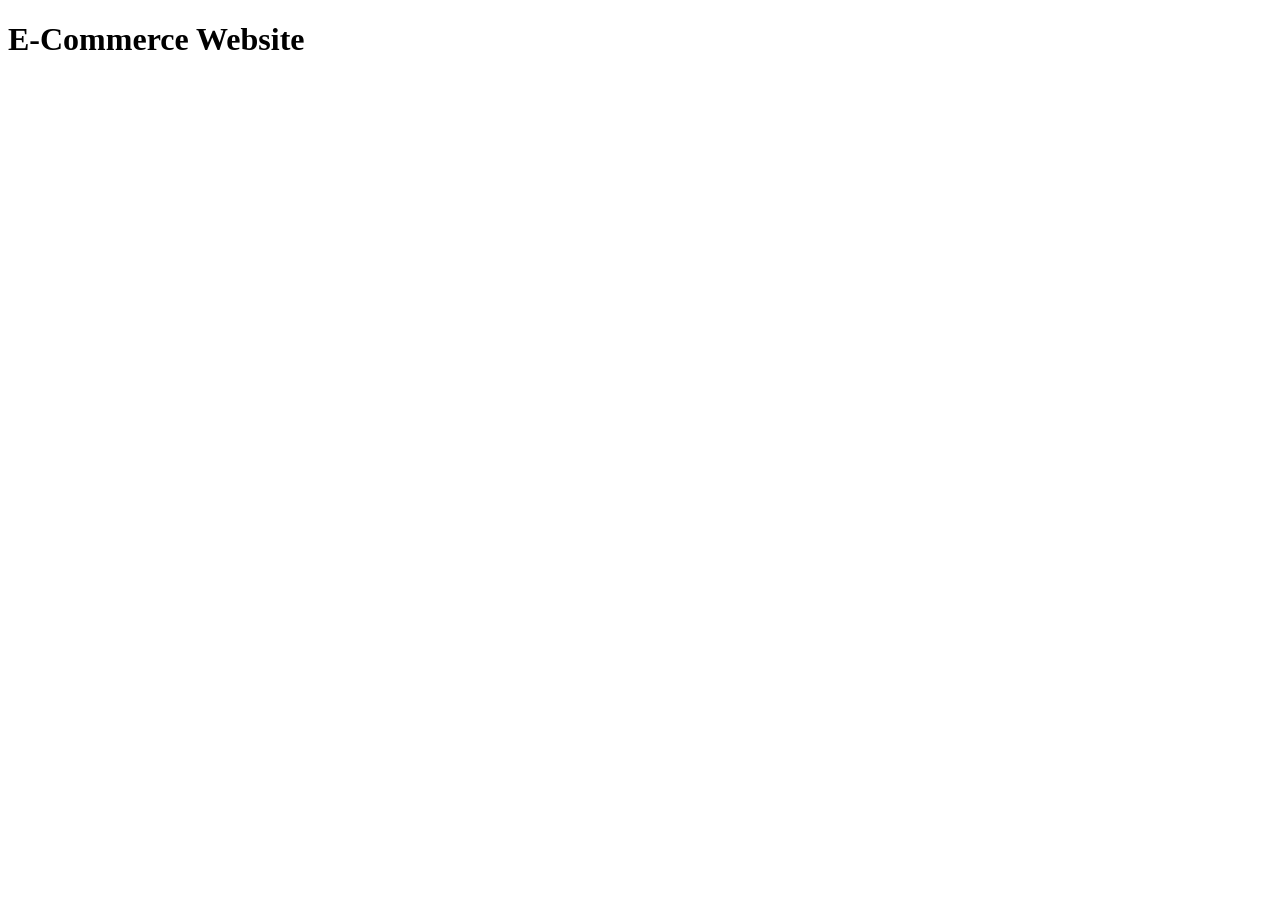
==== index.html @ e492d66d "Initial project setup" ====
<!DOCTYPE html>
<html lang="en">
<head>
    <meta charset="UTF-8">
    <meta name="viewport" content="width=device-width, initial-scale=1.0">
    <title>E-Commerce Website</title>
    <link rel="stylesheet" href="css/style.css">
</head>
<body>

    <h1>E-Commerce Website</h1>

    <script src="js/script.js"></script>
</body>
</html>
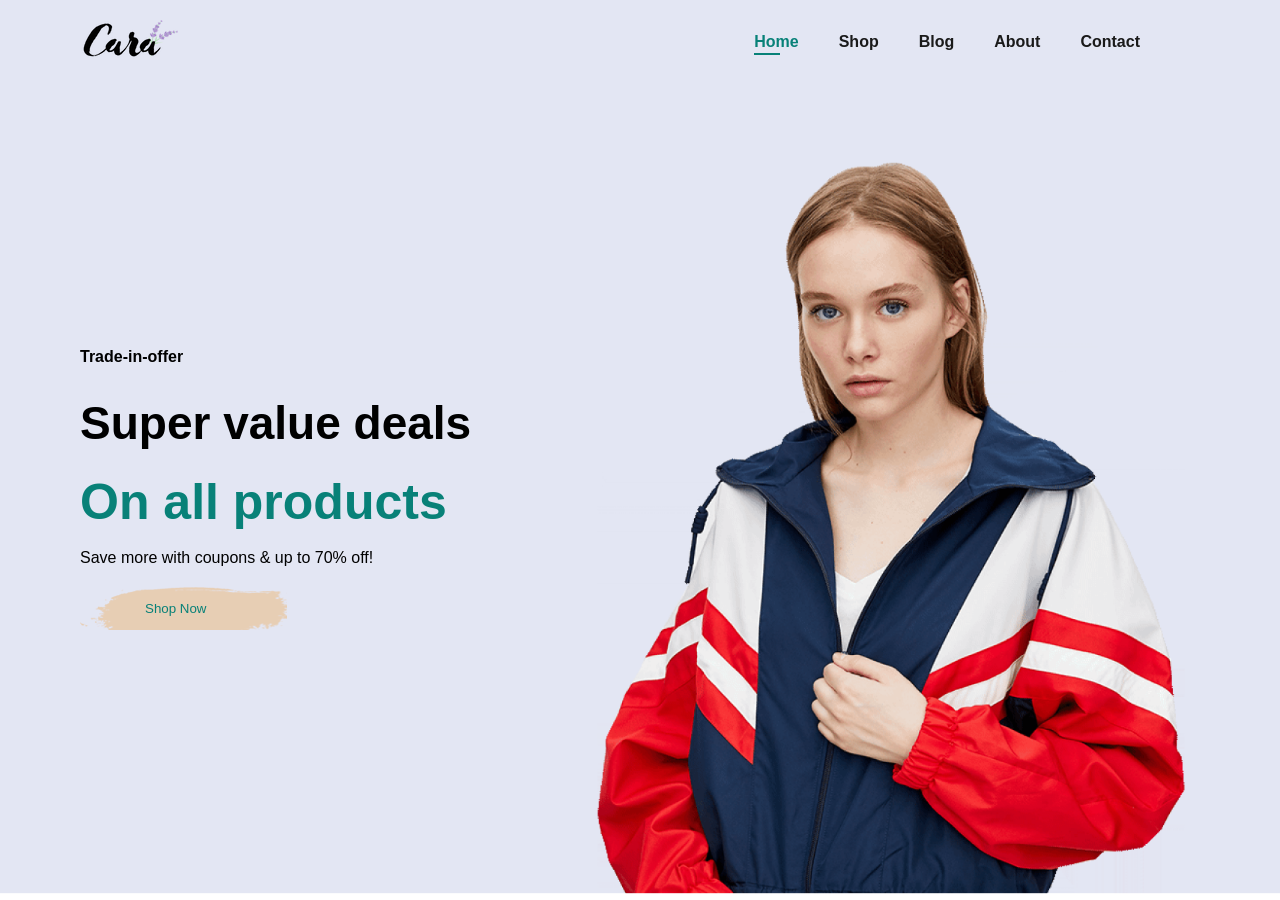
==== commit 92b157e1: "Update hero section styling" ====
--- a/index.html
+++ b/index.html
@@ -4,11 +4,33 @@
     <meta charset="UTF-8">
     <meta name="viewport" content="width=device-width, initial-scale=1.0">
     <title>E-Commerce Website</title>
+    <link rel="stylesheet" href="https://pro.fontawesome.com/releases/v5.10.0/css/all.css">
     <link rel="stylesheet" href="css/style.css">
 </head>
 <body>
+    <section id="header">
+        <a hfref="#"><img src="img/logo.png" cless="logo" alt=""</a>
 
-    <h1>E-Commerce Website</h1>
+        <div>
+            <ul id="navbar">
+                <li><a class ="active"href="index.html">Home</a></li>
+                 <li><a href="shop.html">Shop</a></li>
+                  <li><a href="blog.html">Blog</a></li>
+                   <li><a href="about.html">About</a></li>
+                    <li><a href="contact">Contact</a></li>
+                     <li><a href="cart.html"><i class="fa-solid fa-bag-shopping"></i></a></li>
+            </ul>
+        </div>
+    </section>
+
+    <section id="hero">
+        <h4>Trade-in-offer</h4>
+        <h2>Super value deals</h2>
+        <h1> On all products</h1>
+        <p>Save more with coupons & up to 70% off!  </p>
+        <button>Shop Now</button>
+    </section>
+
 
     <script src="js/script.js"></script>
 </body>
--- a/css/style.css
+++ b/css/style.css
@@ -0,0 +1,116 @@
+* {
+    margin: 0;
+    padding: 0;
+    box-sizing: border-box;
+    font-family: 'Spartan', sans-serif;
+}
+
+
+body{
+    width:100%;
+}
+
+/*Header start*/
+
+#header{
+    display:flex;
+    align-items:center;
+    justify-content:space-between;
+    padding:20px 80px;
+    background:#E3E6F3;
+    box-shadow:0px 5px 15px rgba(0,0,0,0.06);
+}
+
+#navbar{
+    display:flex;
+    align-items:center;
+    justify-content:center;
+
+}
+
+#navbar li{
+    list-style:none;
+    padding:0 20px;
+    position:relative;
+
+}
+
+#navbar li a{
+    text-decoration:none;
+    font-size:16px;
+    font-weight:600;
+    color:#1a1a1a;
+    transition:0.3s ease;
+
+}
+
+#navbar li a:hover,
+#navbar li a.active{
+    color:#088178;
+
+}
+
+#navbar li a.active::after,
+#navbar li a:hover::after{
+content: "";
+width:30%;
+height:2px;
+background:#088178;
+position:absolute;
+bottom:-4px;
+left:20px;
+
+}
+
+
+/*Home Page*/
+#hero{
+    background-image: url("../img/hero4.png");
+    height:90vh;
+    width:100%;
+    background-size:cover;
+    background-position:top 25% right 0;
+    padding:0 80px;
+    display:flex;
+    flex-direction:column;
+    align-items:flex-start;
+    justify-content:center;
+
+}
+
+#hero h4{
+    padding-bottom:15px;
+    
+}
+
+#hero h1{
+    color:#088178;
+    font-size:50px;
+    line-height:64px;
+
+}
+
+#hero h2{
+    font-size:46px;
+    margin:15px 0 20px 0;
+    line-height:54px;
+
+
+}
+
+#hero p{
+    font-size:16px;
+    margin:15px 0 20px 0;
+}
+
+
+#hero button{
+    background-image:url("../img/button.png");
+    background-color:transparent;
+    color:#088178;
+    border:0;
+    padding:14px 80px 14px 65px;
+    background-repeat:no-repeat;
+    cursor:pointer;
+
+}
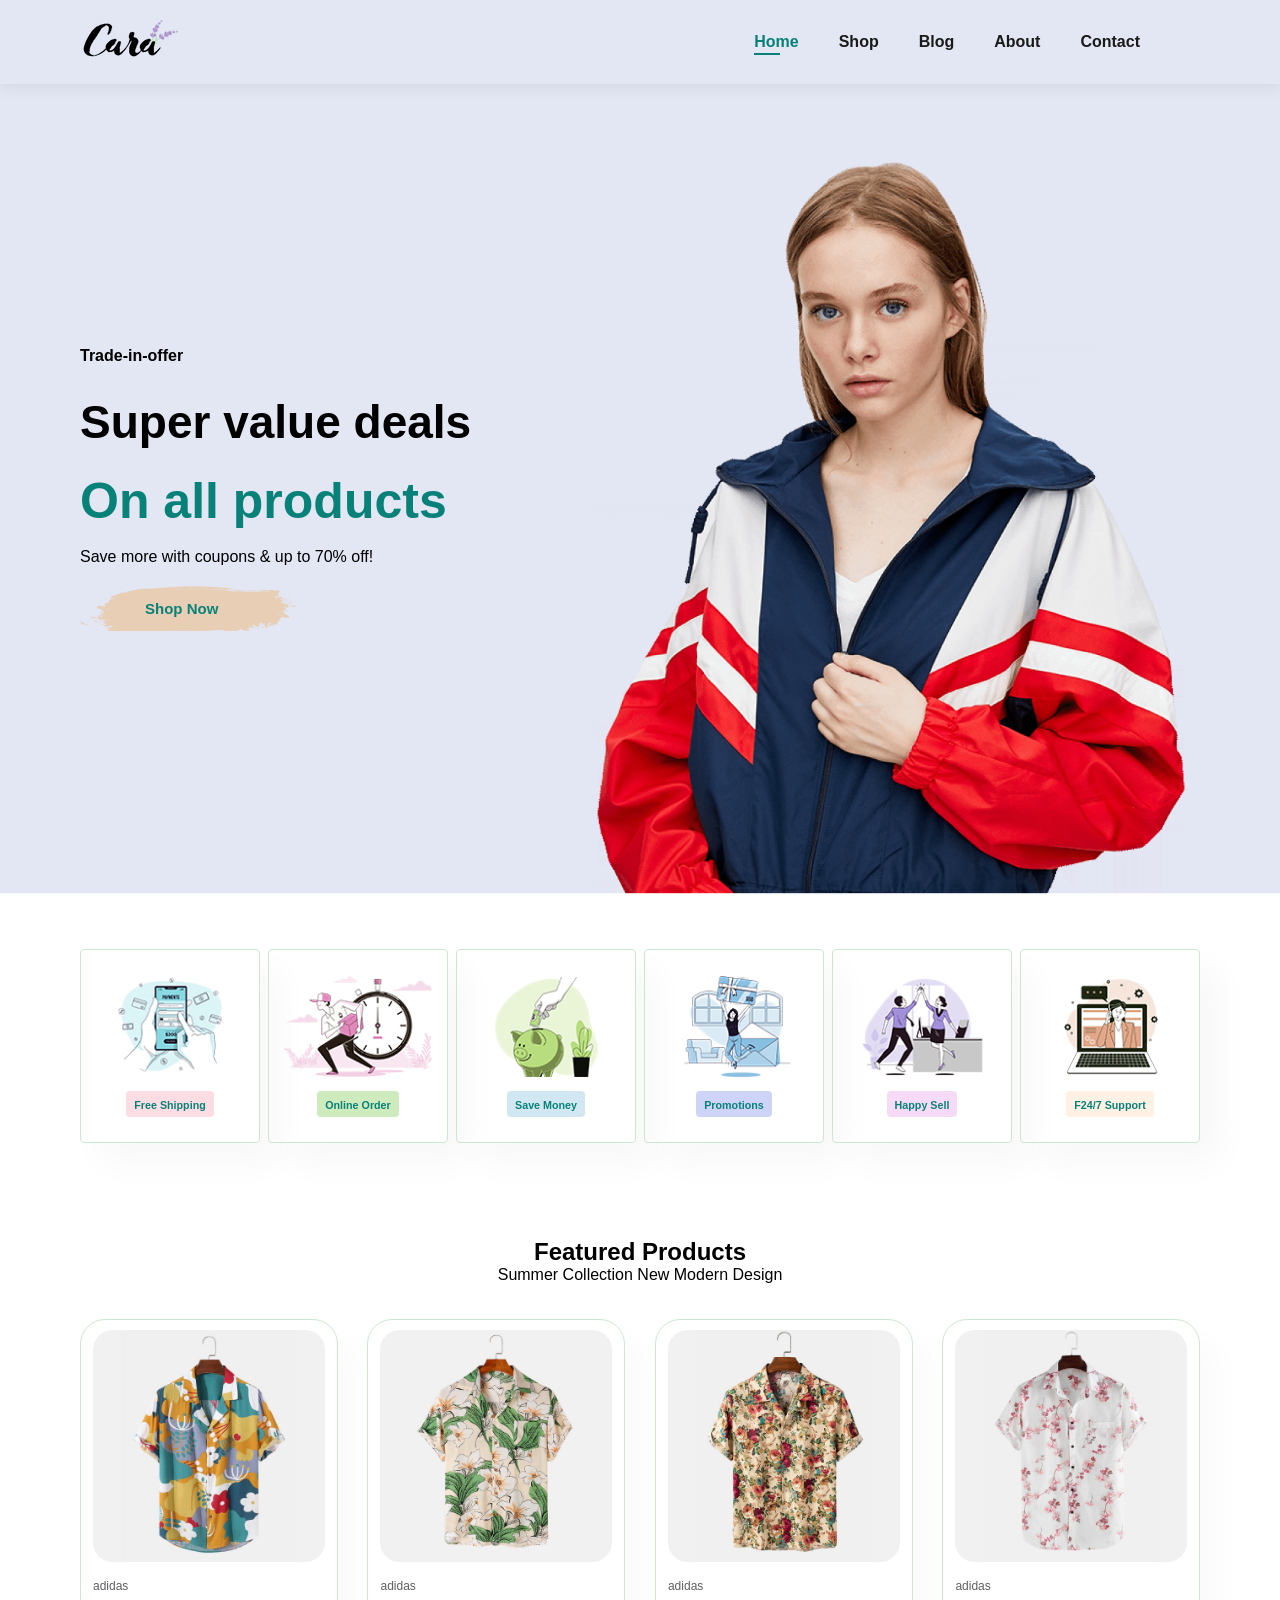
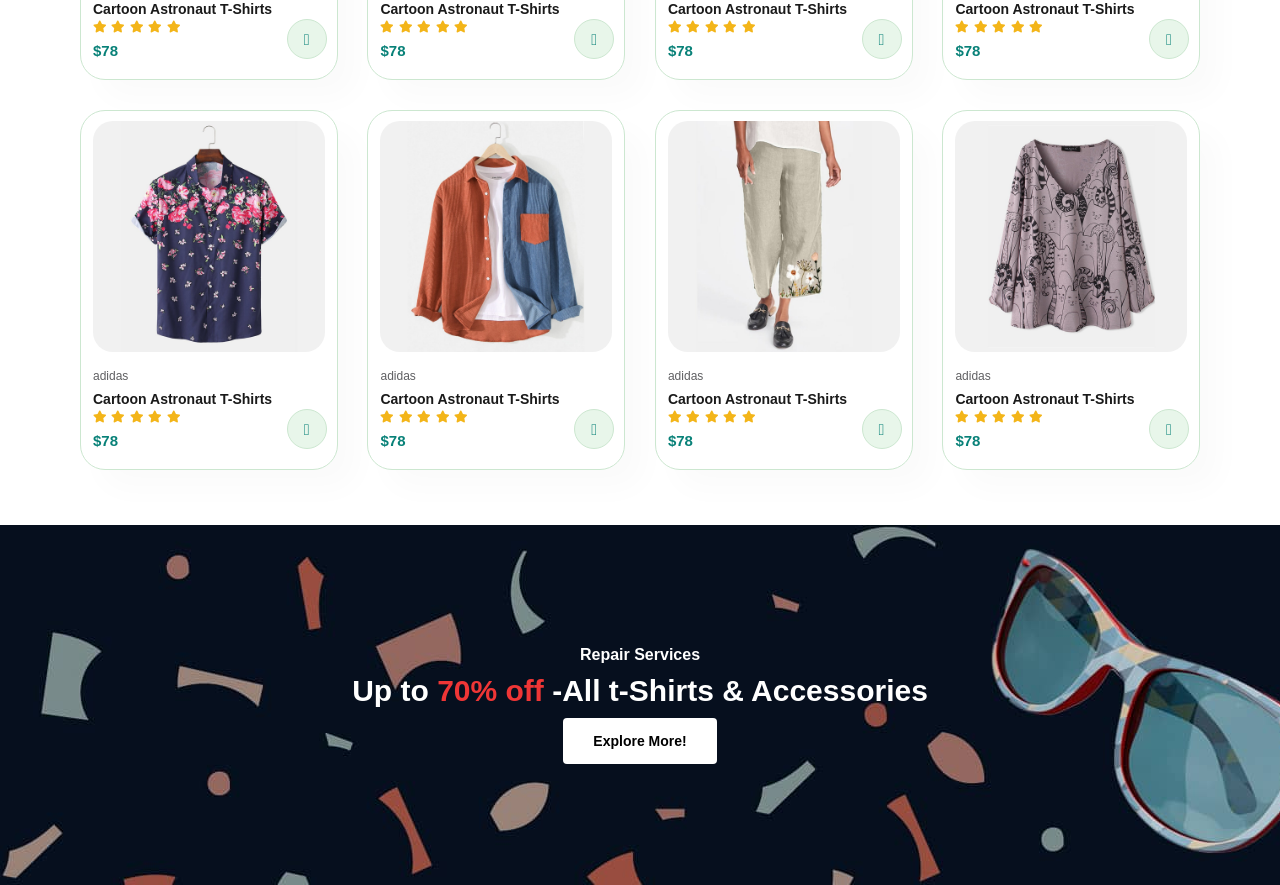
==== commit 0770e76a: "Update homepage HTML and CSS" ====
--- a/index.html
+++ b/index.html
@@ -9,7 +9,7 @@
 </head>
 <body>
     <section id="header">
-        <a hfref="#"><img src="img/logo.png" cless="logo" alt=""</a>
+        <a href="#"><img src="img/logo.png" class="logo" alt=""></a>
 
         <div>
             <ul id="navbar">
@@ -31,6 +31,197 @@
         <button>Shop Now</button>
     </section>
 
+    <section id="feature" class="section-p1">
+        <div class="fe-box">
+            <img src="img/features/f1.png" alt="">
+            <h6>Free Shipping</h6>
+        </div>
+
+        <div class="fe-box">
+            <img src="img/features/f2.png" alt="">
+            <h6>Online Order</h6>
+        </div>
+
+        <div class="fe-box">
+            <img src="img/features/f3.png" alt="">
+            <h6>Save Money</h6>
+        </div>
+        <div class="fe-box">
+            <img src="img/features/f4.png" alt="">
+            <h6>Promotions</h6>
+        </div>
+        <div class="fe-box">
+            <img src="img/features/f5.png" alt="">
+            <h6>Happy Sell</h6>
+        </div>
+        <div class="fe-box">
+            <img src="img/features/f6.png" alt="">
+            <h6>F24/7 Support</h6>
+        </div>
+        
+    </section>
+
+
+    <section id="product1" class="section-p1">
+        <h2>Featured Products </h2>
+        <p>Summer Collection New Modern Design</p>
+        <div class="pro-container">
+            <div class="pro">
+                <img src="img/products/f1.jpg" alt="">
+
+                <div class="des">
+                    <span>adidas</span>
+                    <h5>Cartoon Astronaut T-Shirts</h5>
+                    <div class="star">
+                        <i class="fas fa-star"></i>
+                        <i class="fas fa-star"></i>
+                        <i class="fas fa-star"></i>
+                        <i class="fas fa-star"></i>
+                        <i class="fas fa-star"></i>
+                    </div>
+                    <h4>$78</h4>
+                </div>
+                <a href="#"><i class="fal fa-shopping-cart cart"></i></a>
+            </div>
+
+            <div class="pro">
+                <img src="img/products/f2.jpg" alt="">
+
+                <div class="des">
+                    <span>adidas</span>
+                    <h5>Cartoon Astronaut T-Shirts</h5>
+                    <div class="star">
+                        <i class="fas fa-star"></i>
+                        <i class="fas fa-star"></i>
+                        <i class="fas fa-star"></i>
+                        <i class="fas fa-star"></i>
+                        <i class="fas fa-star"></i>
+                    </div>
+                    <h4>$78</h4>
+                </div>
+                <a href="#"><i class="fal fa-shopping-cart cart"></i></a>
+            </div>
+
+            <div class="pro">
+                <img src="img/products/f3.jpg" alt="">
+
+                <div class="des">
+                    <span>adidas</span>
+                    <h5>Cartoon Astronaut T-Shirts</h5>
+                    <div class="star">
+                        <i class="fas fa-star"></i>
+                        <i class="fas fa-star"></i>
+                        <i class="fas fa-star"></i>
+                        <i class="fas fa-star"></i>
+                        <i class="fas fa-star"></i>
+                    </div>
+                    <h4>$78</h4>
+                </div>
+                <a href="#"><i class="fal fa-shopping-cart cart"></i></a>
+            </div>
+
+            <div class="pro">
+                <img src="img/products/f4.jpg" alt="">
+
+                <div class="des">
+                    <span>adidas</span>
+                    <h5>Cartoon Astronaut T-Shirts</h5>
+                    <div class="star">
+                        <i class="fas fa-star"></i>
+                        <i class="fas fa-star"></i>
+                        <i class="fas fa-star"></i>
+                        <i class="fas fa-star"></i>
+                        <i class="fas fa-star"></i>
+                    </div>
+                    <h4>$78</h4>
+                </div>
+                <a href="#"><i class="fal fa-shopping-cart cart"></i></a>
+            </div>
+
+            <div class="pro">
+                <img src="img/products/f5.jpg" alt="">
+
+                <div class="des">
+                    <span>adidas</span>
+                    <h5>Cartoon Astronaut T-Shirts</h5>
+                    <div class="star">
+                        <i class="fas fa-star"></i>
+                        <i class="fas fa-star"></i>
+                        <i class="fas fa-star"></i>
+                        <i class="fas fa-star"></i>
+                        <i class="fas fa-star"></i>
+                    </div>
+                    <h4>$78</h4>
+                </div>
+                <a href="#"><i class="fal fa-shopping-cart cart"></i></a>
+            </div>
+
+            <div class="pro">
+                <img src="img/products/f6.jpg" alt="">
+
+                <div class="des">
+                    <span>adidas</span>
+                    <h5>Cartoon Astronaut T-Shirts</h5>
+                    <div class="star">
+                        <i class="fas fa-star"></i>
+                        <i class="fas fa-star"></i>
+                        <i class="fas fa-star"></i>
+                        <i class="fas fa-star"></i>
+                        <i class="fas fa-star"></i>
+                    </div>
+                    <h4>$78</h4>
+                </div>
+                <a href="#"><i class="fal fa-shopping-cart cart"></i></a>
+            </div>
+
+            <div class="pro">
+                <img src="img/products/f7.jpg" alt="">
+
+                <div class="des">
+                    <span>adidas</span>
+                    <h5>Cartoon Astronaut T-Shirts</h5>
+                    <div class="star">
+                        <i class="fas fa-star"></i>
+                        <i class="fas fa-star"></i>
+                        <i class="fas fa-star"></i>
+                        <i class="fas fa-star"></i>
+                        <i class="fas fa-star"></i>
+                    </div>
+                    <h4>$78</h4>
+                </div>
+                <a href="#"><i class="fal fa-shopping-cart cart"></i></a>
+            </div>
+
+            <div class="pro">
+                <img src="img/products/f8.jpg" alt="">
+
+                <div class="des">
+                    <span>adidas</span>
+                    <h5>Cartoon Astronaut T-Shirts</h5>
+                    <div class="star">
+                        <i class="fas fa-star"></i>
+                        <i class="fas fa-star"></i>
+                        <i class="fas fa-star"></i>
+                        <i class="fas fa-star"></i>
+                        <i class="fas fa-star"></i>
+                    </div>
+                    <h4>$78</h4>
+                </div>
+                <a href="#"><i class="fal fa-shopping-cart cart"></i></a>
+            </div>
+
+
+        </div>
+    </section>
+
+
+    <section id="banner" class="section-m1">
+        <h4>Repair Services</h4>
+        <h2>Up to <span>70% off</span> -All t-Shirts & Accessories</h2>
+        <button class="normal">Explore More!</button>
+    </section>
+   
+
 
     <script src="js/script.js"></script>
 </body>
--- a/css/style.css
+++ b/css/style.css
@@ -5,6 +5,19 @@
     font-family: 'Spartan', sans-serif;
 }
 
+button.normal{
+    font-size:14px;
+    font-weight:600;
+    padding:15px 30px;
+    color:black;
+    background-color:#fff;
+    border-radius:4px;
+    cursor:pointer;
+    border:none;
+    outline:none;
+    transition:0.2s;
+
+}
 
 body{
     width:100%;
@@ -19,6 +32,11 @@
     padding:20px 80px;
     background:#E3E6F3;
     box-shadow:0px 5px 15px rgba(0,0,0,0.06);
+    z-index:999;
+    position:sticky;
+    top:0;
+    left:0;
+
 }
 
 #navbar{
@@ -112,5 +130,194 @@
     padding:14px 80px 14px 65px;
     background-repeat:no-repeat;
     cursor:pointer;
-
-}
+    font-weight:700;
+    font-size:15px;
+
+}
+
+.section-p1{
+    padding:40px 80px;
+}
+
+ #feature{
+    display:flex;
+    align-items:center;
+    justify-content:space-between;
+    flex-wrap:wrap;
+ }
+
+ #feature .fe-box{
+    
+        width:180px;
+        text-align:center;
+        padding:25px 15px;
+        box-shadow:20px 20px 34px rgba(0,0,0,0.03);
+        border:1px solid #cce7d0;
+        border-radius:4px;
+        margin:15px 0;
+    }
+
+    #feature .fe-box:hover{
+         box-shadow:10px 10px 54px rgba(70,62,221,0.1);
+    }
+
+     #feature .fe-box img{
+        width:100%;
+        margin-bottom:10px;
+     }
+
+     #feature .fe-box h6{
+        display:inline-block;
+        padding:9px 8px 6px 8px;
+        line-height:1;
+        border-radius:4px;
+        color:#088178;
+        background-color:#fddde4;
+     }
+
+    #feature .fe-box:nth-child(2) h6{
+        background-color:#cdebbc;
+     }
+
+     #feature .fe-box:nth-child(3) h6{
+        background-color:#d1e8f2;
+     }
+
+      #feature .fe-box:nth-child(4) h6{
+        background-color :#cdd4f8;
+     }
+
+      #feature .fe-box:nth-child(5) h6{
+        background-color:#f6dbf6;
+     }
+
+      #feature .fe-box:nth-child(6) h6{
+        background-color:#fff2e5;
+     }
+
+
+     #product1{
+        text-align:center;
+     }
+
+     
+        #product1 .pro-container {
+    display: flex;
+    justify-content: space-between;
+    padding-top: 20px;
+    flex-wrap: wrap;
+}
+
+     #product1 .pro{
+        width:23%;
+        min-width:250px;
+        padding:10px 12px;
+        border:1px solid #cce7d0;
+          border-radius:25px;
+          cursor:pointer;
+          box-shadow:20px 20px 30px rgba(0, 0,0,0.02);
+          margin:15px 0;
+          transition:0.2s ease;
+          position:relative;
+     }
+
+      #product1 .pro:hover{
+        box-shadow:20px 20px 30px rgba(0, 0,0,0.06);
+      }
+
+     #product1 .pro img{
+        width:100%;
+        border-radius:20px;
+
+     }
+
+       #product1 .pro .des{
+        text-align:start;
+        padding:10px 0;
+
+       }
+
+       #product1 .pro .des span{
+        color:#606063;
+        font-size:12px;
+        
+       }
+
+       #product1 .pro .des h5{
+        padding-top:7px;
+        color:#1a1a1a;
+        font-size:14px;
+       }
+
+        #product1 .pro .des i{
+            font-size:12px;
+            color:rgb(243, 181, 25);
+
+        }
+
+        #product1 .pro .des h4{
+            padding-top:7px;
+            font-size:15px;
+            font-weight:700;
+            color:#088178;
+
+        }
+
+        #product1 .pro .cart{
+            width:40px;
+            height:40px;
+            line-height:40px;
+            border-radius:50px;
+            background-color:#e8f6ea;
+            font-weight:500;
+            color:#088178;
+            border:1px solid #cce7d0;
+            position:absolute;
+            bottom:20px;
+            right:10px;
+
+        }
+
+
+
+        #banner{
+            display:flex;
+            flex-direction:column;
+            justify-content:center;
+            align-items:center;
+            text-align:center;
+            background-image:url("../img/banner/b2.jpg");
+            width:100%;
+            height:40vh;
+            background-size:cover;
+            background-position:center;
+
+        }
+
+        #banner h4{
+            color:#fff;
+            font-size:16px;
+        }
+
+        #banner h2{
+            color:#fff;
+            font-size:30px;
+            padding:10px 0;
+        }
+
+         #banner h2 span{
+            color:#ef3636;
+            
+        }
+
+        #banner button:hover{
+            background-color:#088178;
+            color:#fff;
+        }
+
+
+
+
+     
+
+
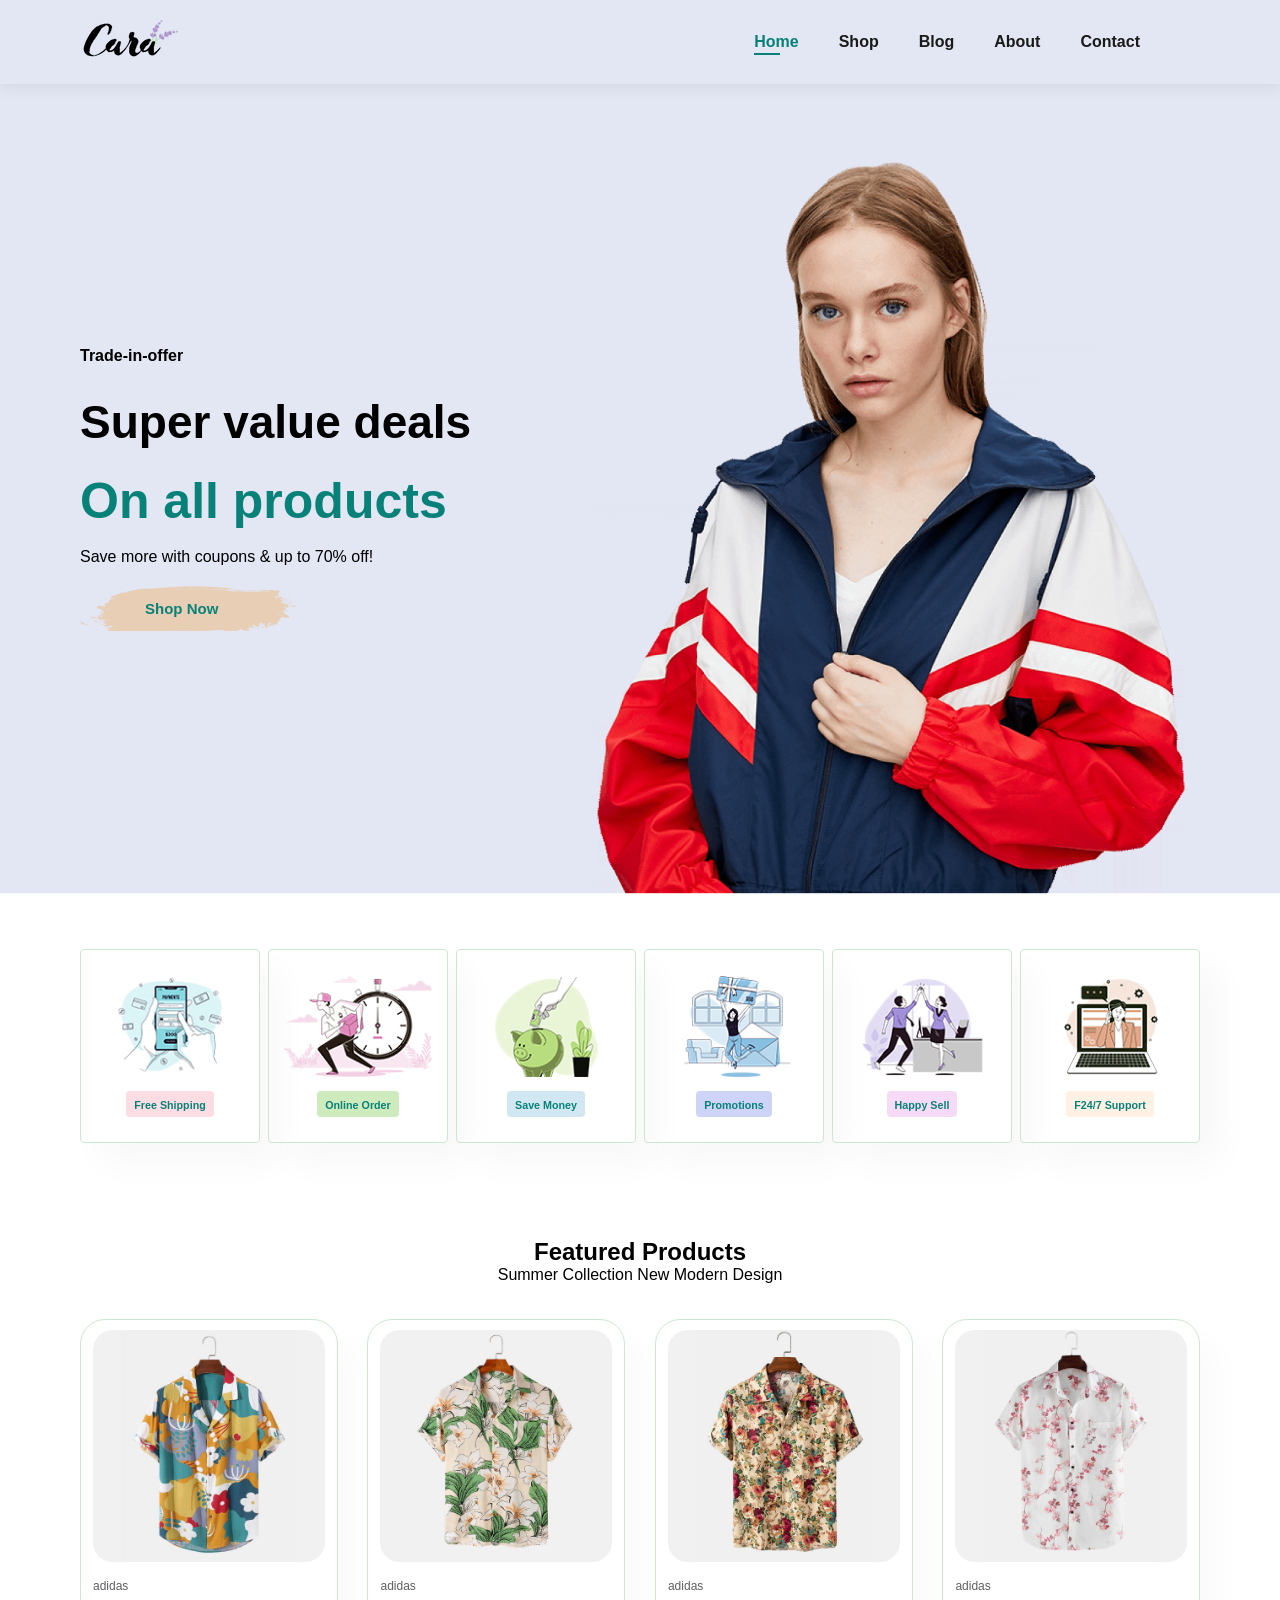
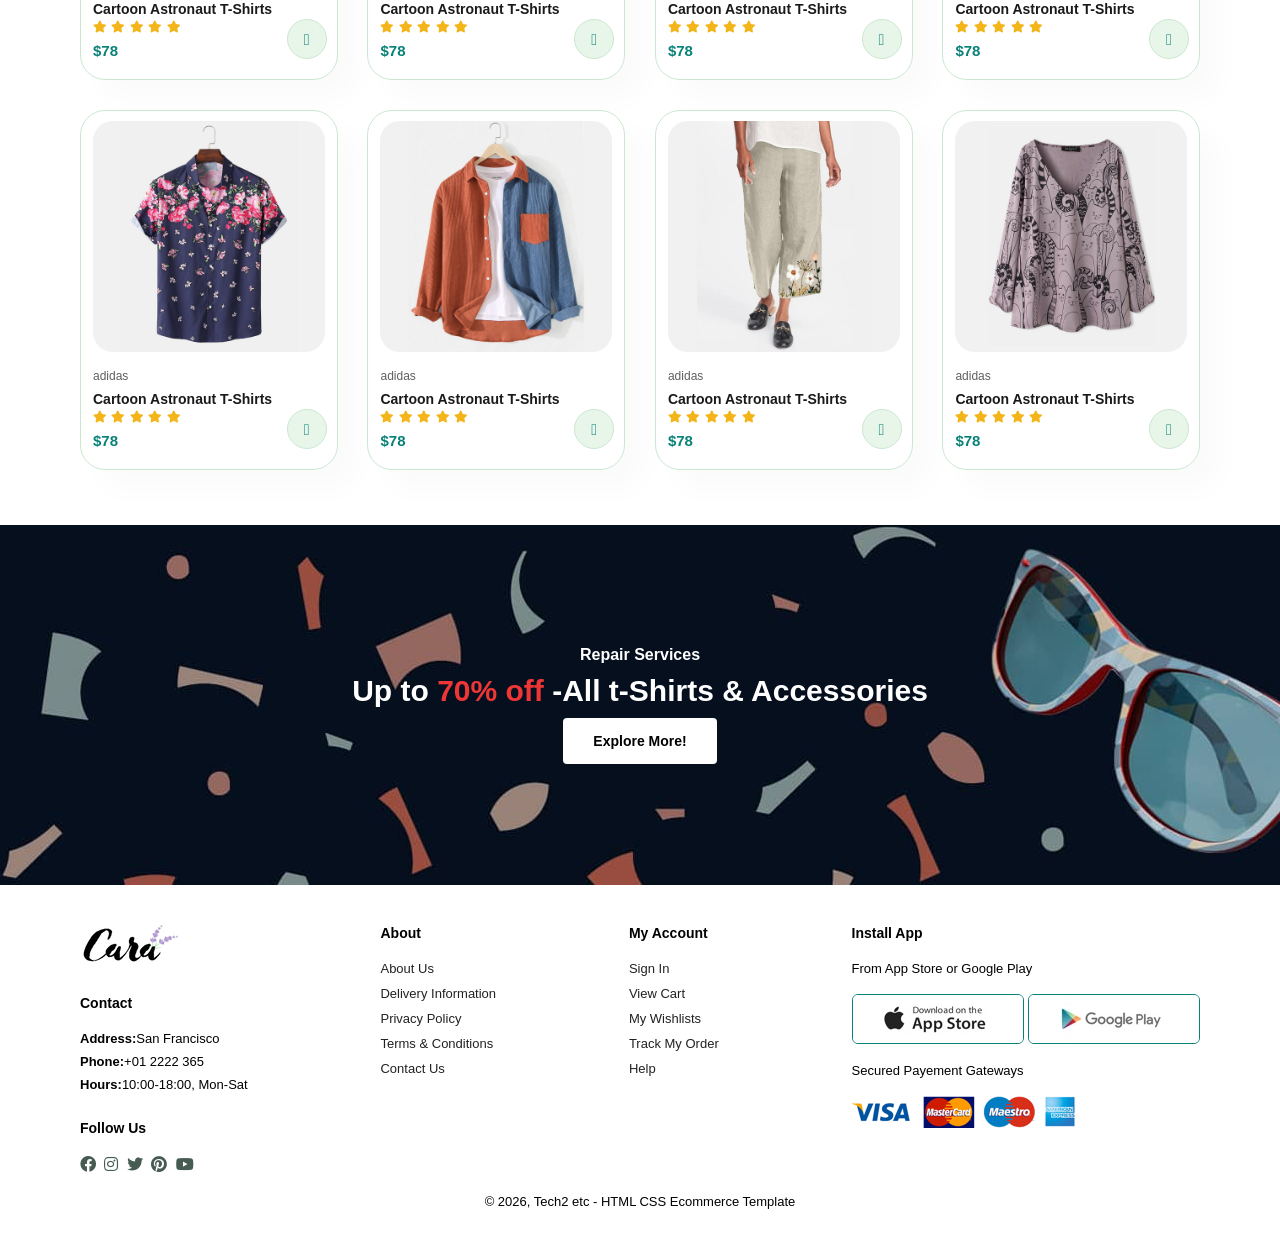
==== commit 46f608b5: "Add footer section" ====
--- a/index.html
+++ b/index.html
@@ -220,7 +220,62 @@
         <h2>Up to <span>70% off</span> -All t-Shirts & Accessories</h2>
         <button class="normal">Explore More!</button>
     </section>
-   
+
+    <!--Footer start-->
+
+   <footer class="section-p1">
+    <div class="col">
+        <img src="img/logo.png" alt="" class="logo">
+        <h4>Contact</h4>
+        <p><strong>Address:</strong>San Francisco</p>
+        <p><strong>Phone:</strong>+01 2222 365</p>
+        <p><strong>Hours:</strong>10:00-18:00, Mon-Sat</p>
+        <div class="follow">
+            <h4>Follow Us</h4>
+            <div class="icons">
+                <i class="fab fa-facebook"></i>
+                <i class="fab fa-instagram"></i>
+                <i class="fab fa-twitter"></i>
+                <i class="fab fa-pinterest"></i>
+                <i class="fab fa-youtube"></i>
+            </div>
+        </div>
+    </div>
+    <div class="col">
+        <h4>
+            About
+        </h4>
+        <a href="#">About Us</a>
+        <a href="#">Delivery Information</a>
+        <a href="#">Privacy Policy</a>
+        <a href="#">Terms & Conditions</a>
+        <a href="#">Contact Us</a>
+    </div>
+        <div class="col">
+        <h4>
+          My Account
+        </h4>
+        <a href="#">Sign In</a>
+        <a href="#">View Cart</a>
+        <a href="#">My Wishlists</a>
+        <a href="#">Track My Order</a>
+        <a href="#">Help</a>
+    </div>
+    <div class="install">
+        <h4>Install App</h4>
+        <p>From App Store or Google Play</p>
+        <div class="row">
+            <img src="img/pay/app.jpg" alt="">
+            <img src="img/pay/play.jpg" alt="">
+        </div>
+        <p>Secured Payement Gateways</p>
+        <img src="img/pay/pay.png" alt="">
+    </div>
+    <div class="copyright">
+        <p>&copy; 2026, Tech2 etc - HTML CSS Ecommerce Template</p>
+    </div>
+
+   </footer>
 
 
     <script src="js/script.js"></script>
--- a/css/style.css
+++ b/css/style.css
@@ -314,10 +314,60 @@
             background-color:#088178;
             color:#fff;
         }
-
-
-
-
-     
-
-
+/*Footer start*/
+
+
+footer{
+    display: flex;
+    flex-wrap: wrap;
+    justify-content: space-between;
+}
+footer .col{
+    display: flex;
+    flex-direction: column;
+    align-items: flex-start;
+    margin-bottom: 20px;
+
+}
+footer .logo{
+    margin-bottom: 30px;
+}
+footer h4{
+    font-size: 14px;
+    padding-bottom: 20px;
+}
+footer p {
+    font-size: 13px;
+    margin: 0 0 8px 0;
+}
+footer a {
+    font-size: 13px;
+    text-decoration: none;
+    color: #222;
+    margin-bottom: 10px;
+}
+footer .follow{
+    margin-top: 20px;
+}
+footer .follow i{
+    color: #465b52;
+    padding-right: 4px;
+    cursor: pointer;
+}
+footer .install .row img{
+    border: 1px solid #088178;
+    border-radius: 6px;
+}
+footer .install img{
+    margin: 10px 0 15px 0;
+}
+footer .follow i:hover,
+footer a:hover{
+    color: #088178;
+}
+footer .copyright{
+    width: 100%;
+    text-align: center;
+}
+
+
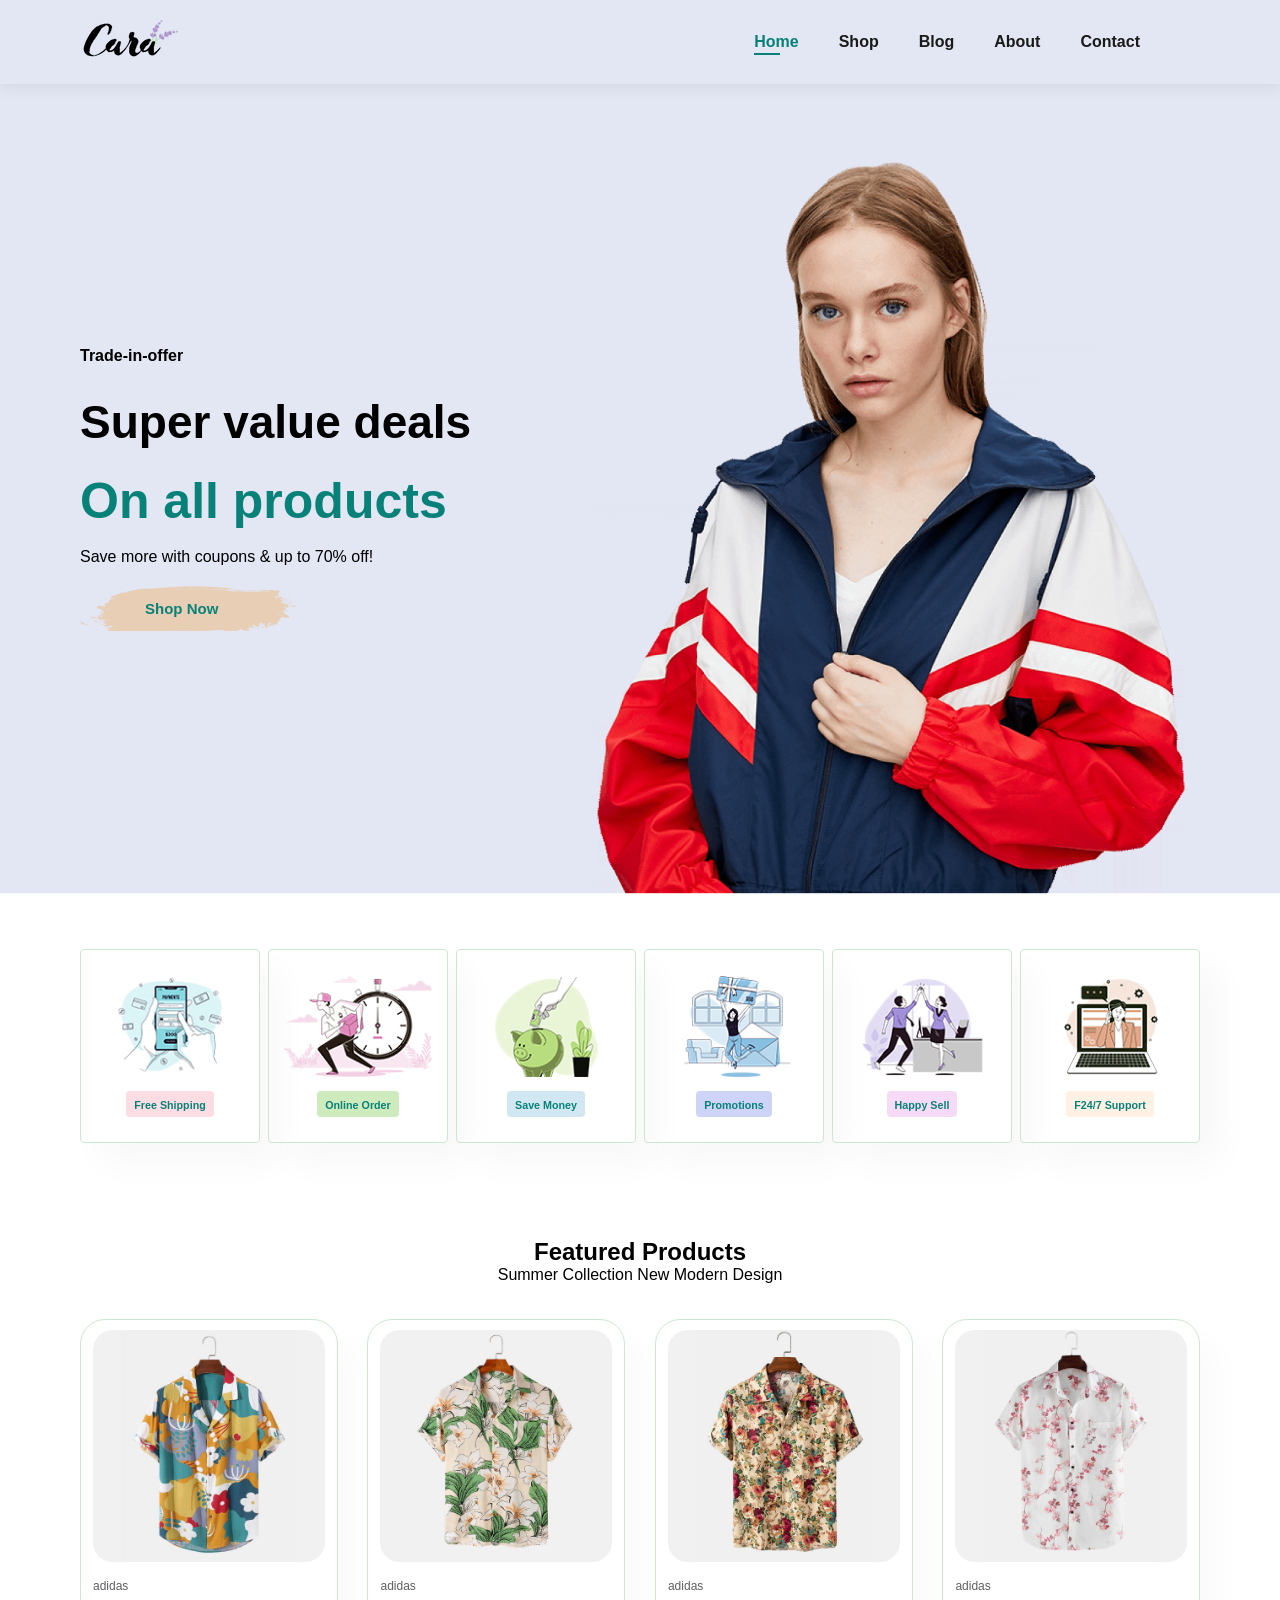
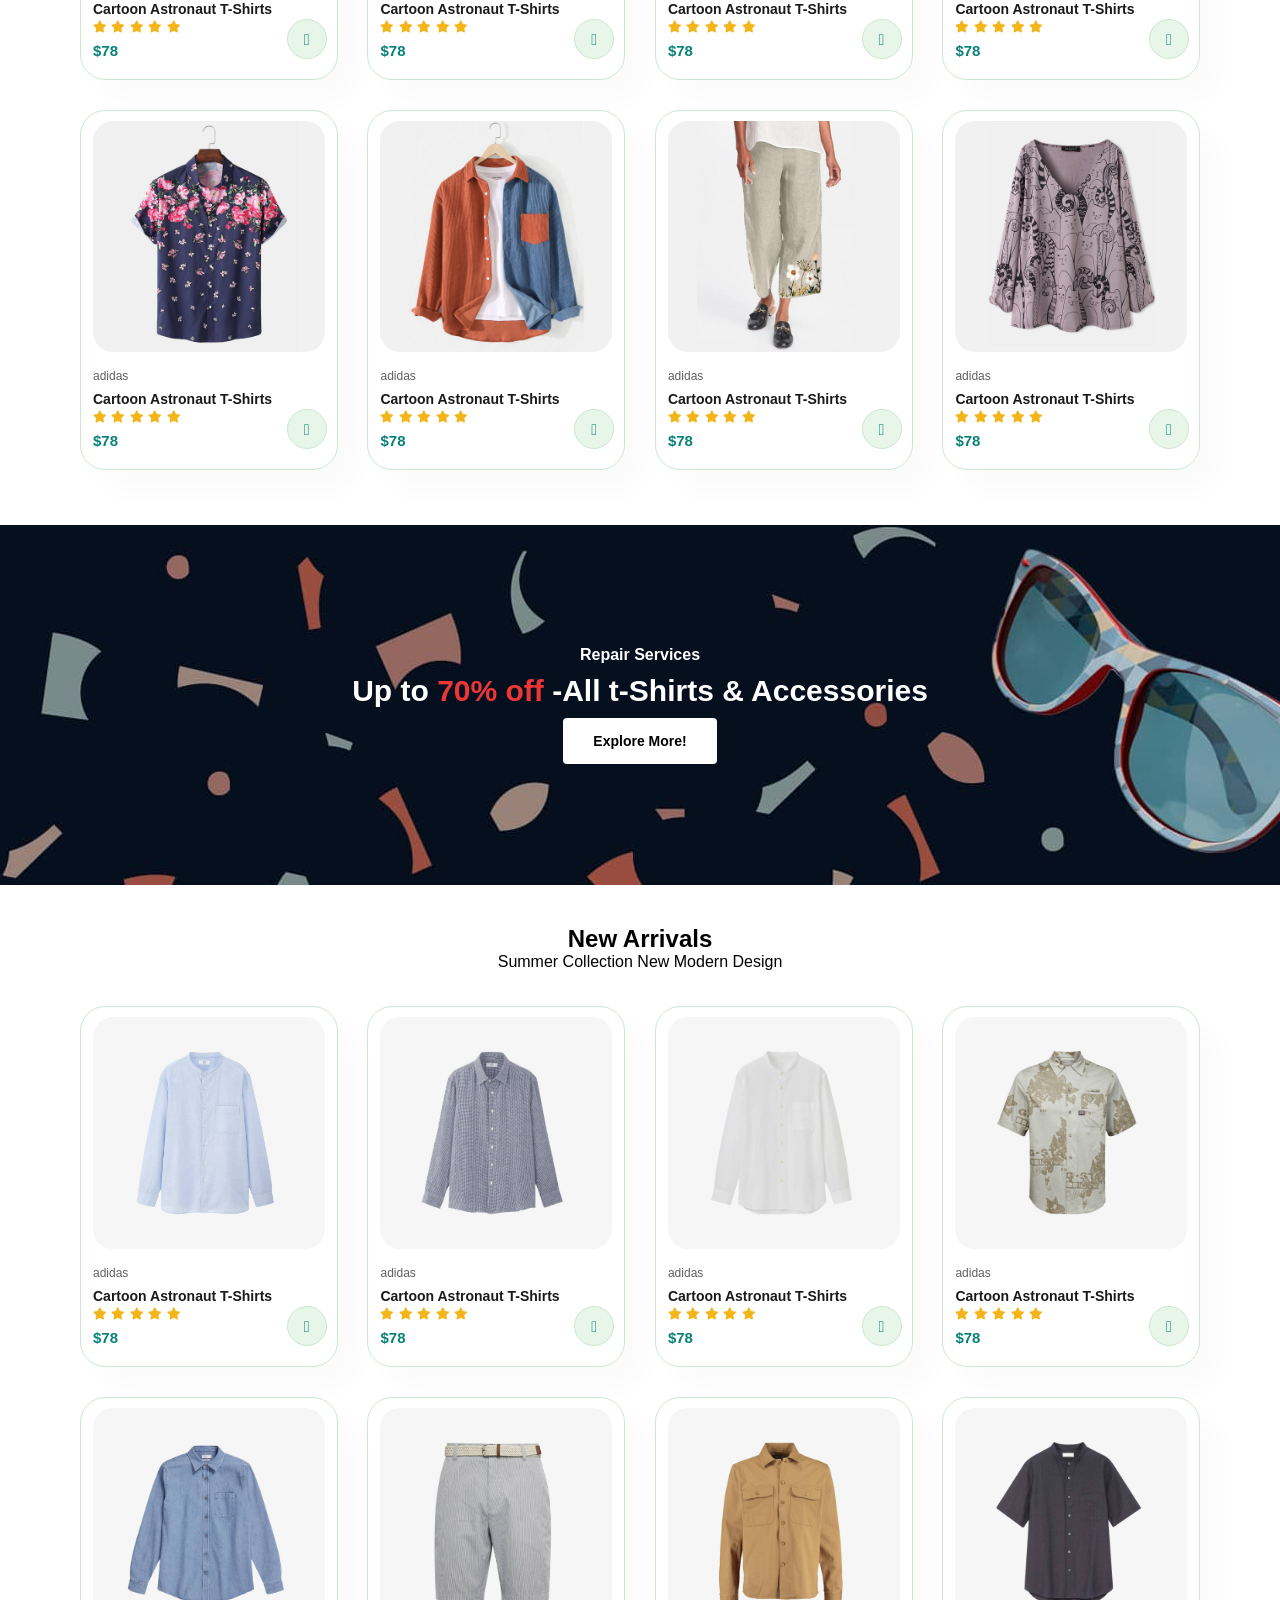
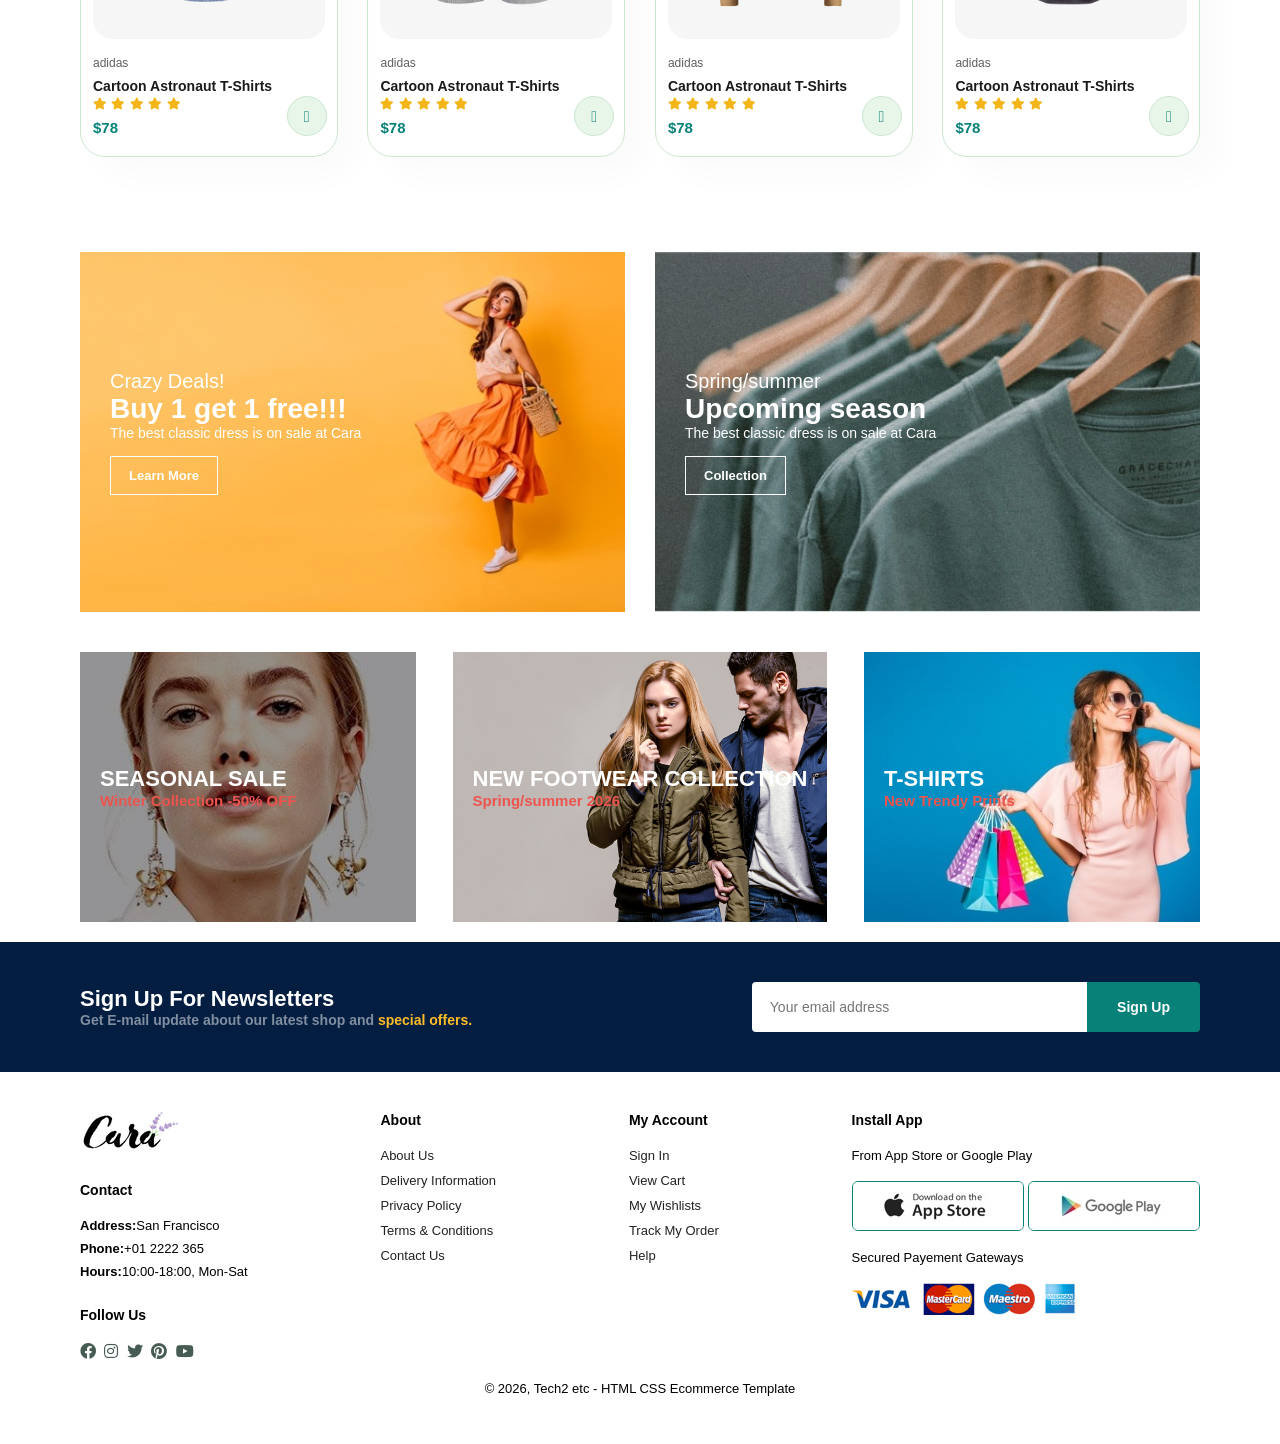
==== commit af42e9fc: "Added new arrivals and newsletter section" ====
--- a/index.html
+++ b/index.html
@@ -219,6 +219,206 @@
         <h4>Repair Services</h4>
         <h2>Up to <span>70% off</span> -All t-Shirts & Accessories</h2>
         <button class="normal">Explore More!</button>
+    </section>
+
+<!--New Arrival section-->
+<section id="product1" class="section-p1">
+        <h2>New Arrivals </h2>
+        <p>Summer Collection New Modern Design</p>
+        <div class="pro-container">
+            <div class="pro">
+                <img src="img/products/n1.jpg" alt="">
+
+                <div class="des">
+                    <span>adidas</span>
+                    <h5>Cartoon Astronaut T-Shirts</h5>
+                    <div class="star">
+                        <i class="fas fa-star"></i>
+                        <i class="fas fa-star"></i>
+                        <i class="fas fa-star"></i>
+                        <i class="fas fa-star"></i>
+                        <i class="fas fa-star"></i>
+                    </div>
+                    <h4>$78</h4>
+                </div>
+                <a href="#"><i class="fal fa-shopping-cart cart"></i></a>
+            </div>
+
+            <div class="pro">
+                <img src="img/products/n2.jpg" alt="">
+
+                <div class="des">
+                    <span>adidas</span>
+                    <h5>Cartoon Astronaut T-Shirts</h5>
+                    <div class="star">
+                        <i class="fas fa-star"></i>
+                        <i class="fas fa-star"></i>
+                        <i class="fas fa-star"></i>
+                        <i class="fas fa-star"></i>
+                        <i class="fas fa-star"></i>
+                    </div>
+                    <h4>$78</h4>
+                </div>
+                <a href="#"><i class="fal fa-shopping-cart cart"></i></a>
+            </div>
+
+            <div class="pro">
+                <img src="img/products/n3.jpg" alt="">
+
+                <div class="des">
+                    <span>adidas</span>
+                    <h5>Cartoon Astronaut T-Shirts</h5>
+                    <div class="star">
+                        <i class="fas fa-star"></i>
+                        <i class="fas fa-star"></i>
+                        <i class="fas fa-star"></i>
+                        <i class="fas fa-star"></i>
+                        <i class="fas fa-star"></i>
+                    </div>
+                    <h4>$78</h4>
+                </div>
+                <a href="#"><i class="fal fa-shopping-cart cart"></i></a>
+            </div>
+
+            <div class="pro">
+                <img src="img/products/n4.jpg" alt="">
+
+                <div class="des">
+                    <span>adidas</span>
+                    <h5>Cartoon Astronaut T-Shirts</h5>
+                    <div class="star">
+                        <i class="fas fa-star"></i>
+                        <i class="fas fa-star"></i>
+                        <i class="fas fa-star"></i>
+                        <i class="fas fa-star"></i>
+                        <i class="fas fa-star"></i>
+                    </div>
+                    <h4>$78</h4>
+                </div>
+                <a href="#"><i class="fal fa-shopping-cart cart"></i></a>
+            </div>
+
+            <div class="pro">
+                <img src="img/products/n5.jpg" alt="">
+
+                <div class="des">
+                    <span>adidas</span>
+                    <h5>Cartoon Astronaut T-Shirts</h5>
+                    <div class="star">
+                        <i class="fas fa-star"></i>
+                        <i class="fas fa-star"></i>
+                        <i class="fas fa-star"></i>
+                        <i class="fas fa-star"></i>
+                        <i class="fas fa-star"></i>
+                    </div>
+                    <h4>$78</h4>
+                </div>
+                <a href="#"><i class="fal fa-shopping-cart cart"></i></a>
+            </div>
+
+            <div class="pro">
+                <img src="img/products/n6.jpg" alt="">
+
+                <div class="des">
+                    <span>adidas</span>
+                    <h5>Cartoon Astronaut T-Shirts</h5>
+                    <div class="star">
+                        <i class="fas fa-star"></i>
+                        <i class="fas fa-star"></i>
+                        <i class="fas fa-star"></i>
+                        <i class="fas fa-star"></i>
+                        <i class="fas fa-star"></i>
+                    </div>
+                    <h4>$78</h4>
+                </div>
+                <a href="#"><i class="fal fa-shopping-cart cart"></i></a>
+            </div>
+
+            <div class="pro">
+                <img src="img/products/n7.jpg" alt="">
+
+                <div class="des">
+                    <span>adidas</span>
+                    <h5>Cartoon Astronaut T-Shirts</h5>
+                    <div class="star">
+                        <i class="fas fa-star"></i>
+                        <i class="fas fa-star"></i>
+                        <i class="fas fa-star"></i>
+                        <i class="fas fa-star"></i>
+                        <i class="fas fa-star"></i>
+                    </div>
+                    <h4>$78</h4>
+                </div>
+                <a href="#"><i class="fal fa-shopping-cart cart"></i></a>
+            </div>
+
+            <div class="pro">
+                <img src="img/products/n8.jpg" alt="">
+
+                <div class="des">
+                    <span>adidas</span>
+                    <h5>Cartoon Astronaut T-Shirts</h5>
+                    <div class="star">
+                        <i class="fas fa-star"></i>
+                        <i class="fas fa-star"></i>
+                        <i class="fas fa-star"></i>
+                        <i class="fas fa-star"></i>
+                        <i class="fas fa-star"></i>
+                    </div>
+                    <h4>$78</h4>
+                </div>
+                <a href="#"><i class="fal fa-shopping-cart cart"></i></a>
+            </div>
+
+
+        </div>
+    </section>
+
+    <section id="sm-banner" class="section-p1">
+        <div class="banner-box">
+            <h4>Crazy Deals!</h4>
+            <h2>Buy 1 get 1 free!!!</h2>
+            <span>The best classic dress is on sale at Cara</span>
+            <button class="white"> Learn More</button>
+        </div>
+
+         <div class="banner-box banner-box2">
+            <h4>Spring/summer</h4>
+            <h2>Upcoming season</h2>
+            <span>The best classic dress is on sale at Cara</span>
+            <button class="white"> Collection</button>
+        </div>
+
+    </section>
+
+    <section id="banner3">
+        <div class="banner-box ">
+            <h2>SEASONAL SALE</h2>
+            <h3>Winter Collection -50% OFF</h3>
+        </div>
+
+         <div class="banner-box banner-box2">
+            <h2>NEW FOOTWEAR COLLECTION</h2>
+            <h3>Spring/summer 2026</h3>
+        </div>
+
+         <div class="banner-box banner-box3">
+            <h2>T-SHIRTS</h2>
+            <h3>New Trendy Prints</h3>
+        </div>
+    </section>
+
+    <section id="newsletter" class="section-p1 section-m1">
+        <div class="newstext">
+            <h4>Sign Up For Newsletters</h4>
+            <p>Get E-mail update about our latest shop and <span>special offers.</span></p>
+
+        </div>
+
+        <div class="form">
+           <input type="text" placeholder="Your email address">
+           <button class="normal">Sign Up</button>
+        </div>
     </section>
 
     <!--Footer start-->
--- a/css/style.css
+++ b/css/style.css
@@ -14,6 +14,19 @@
     border-radius:4px;
     cursor:pointer;
     border:none;
+    outline:none;
+    transition:0.2s;
+
+}
+
+button.white{
+    font-size:13px;
+    font-weight:600;
+    padding:11px 18px;
+    color:#fff;
+    background-color:transparent;
+    cursor:pointer;
+    border:1px solid #fff;
     outline:none;
     transition:0.2s;
 
@@ -278,7 +291,7 @@
 
         }
 
-
+/*Banners section*/
 
         #banner{
             display:flex;
@@ -314,9 +327,163 @@
             background-color:#088178;
             color:#fff;
         }
+
+        #sm-banner{
+            display:flex;
+            justify-content:space-between;
+            flex-wrap:wrap;
+            gap:30px;
+
+        }
+
+       #sm-banner .banner-box{
+    display:flex;
+    flex-direction:column;
+    justify-content:center;
+    align-items:flex-start;
+    background-image:url("../img/banner/b17.jpg");
+    width:calc(50% - 15px);
+    min-width:0;
+    height:40vh;
+    background-size:cover;
+    background-position:center;
+    padding:30px;
+}
+
+        #sm-banner .banner-box2{
+            background-image:url("../img/banner/b10.jpg");
+         }
+
+        #sm-banner h4{
+            color:#fff;
+            font-size:20px;
+            font-weight:300;
+        }
+
+         #sm-banner h2{
+            color:#fff;
+            font-size:28px;
+            font-weight:800;
+        }
+
+        #sm-banner span{
+            color:#fff;
+            font-size:14px;
+            font-weight:500;
+            padding-bottom:15px;
+        }
+
+        #sm-banner .banner-box:hover button{
+            background:#088178;
+            border:1px solid #088178;
+        }
+        
+          #banner3{
+            display:flex;
+            justify-content:space-between;
+            flex-wrap:wrap;
+            padding: 0 80px;
+
+          }
+        
+         #banner3 .banner-box{
+             display:flex;
+            flex-direction:column;
+            justify-content:center;
+            align-items:flex-start;
+            background-image:url("../img/banner/b7.jpg");
+            min-width:30%;
+            height:30vh;
+            background-size:cover;
+            background-position:center;
+            padding:20px;
+            margin-bottom:20px;
+
+
+        }
+
+         #banner3 .banner-box2{
+             background-image:url("../img/banner/b4.jpg");
+         }
+
+          #banner3 .banner-box3{
+             background-image:url("../img/banner/b18.jpg");
+         }
+
+          #banner3 h2{
+            color:#fff;
+            font-weight:900;
+            font-size:22px;
+          }
+
+           #banner3 h3{
+            color:#ec544e;
+            font-weight:800;
+            font-size:15px;
+          }
+
+/* Newsletter section*/
+
+#newsletter{
+    display:flex;
+    justify-content:space-between;
+    flex-wrap:wrap;
+    align-items:center;
+    background-image:url("img/banner/b14.png");
+    background-repeat:no-repeat;
+    background-position:20% 30%;
+    background-color:#041e42;
+
+}
+
+#newsletter h4{
+    font-size:22px;
+    font-weight:700;
+    color:#fff;
+
+}
+
+#newsletter p{
+    font-size:14px;
+    font-weight:600;
+    color:#818ea0;
+}
+
+#newsletter p span{
+    color:#ffbd27;
+}
+
+#newsletter .form{
+    display:flex;
+    width:40%;
+
+}
+
+#newsletter input{
+    height:3.125rem;
+    padding:0 1.2em;
+    font-size:14px;
+    width:100%;
+    border:1px solid transparent;
+    border-radius:4px;
+    outline:none;
+    border-top-right-radius:0;
+    border-bottom-right-radius:0;
+}
+
+#newsletter button{
+    background-color:#088178;
+    color:#fff;
+    white-space:nowrap;
+     border-top-left-radius:0;
+    border-bottom-left-radius:0;
+}
+
+
+
+
+
 /*Footer start*/
-
-
 footer{
     display: flex;
     flex-wrap: wrap;
